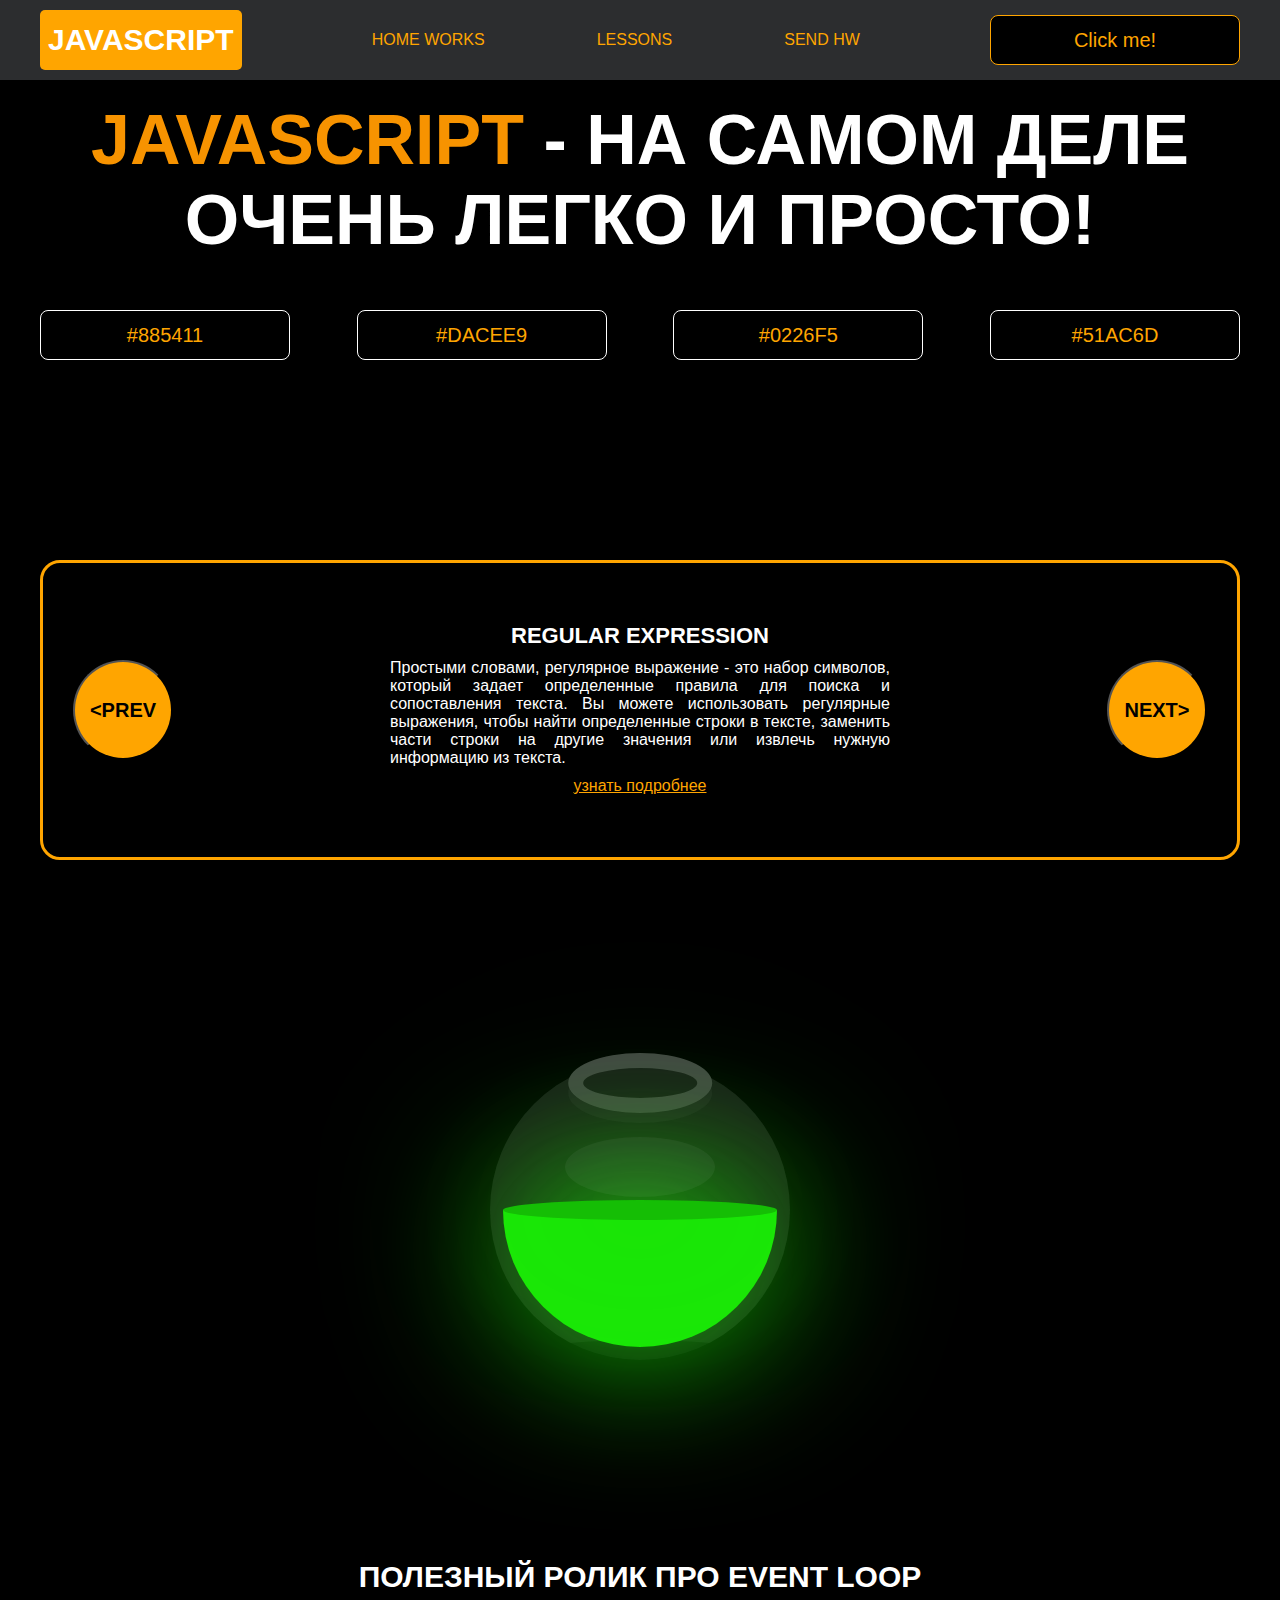
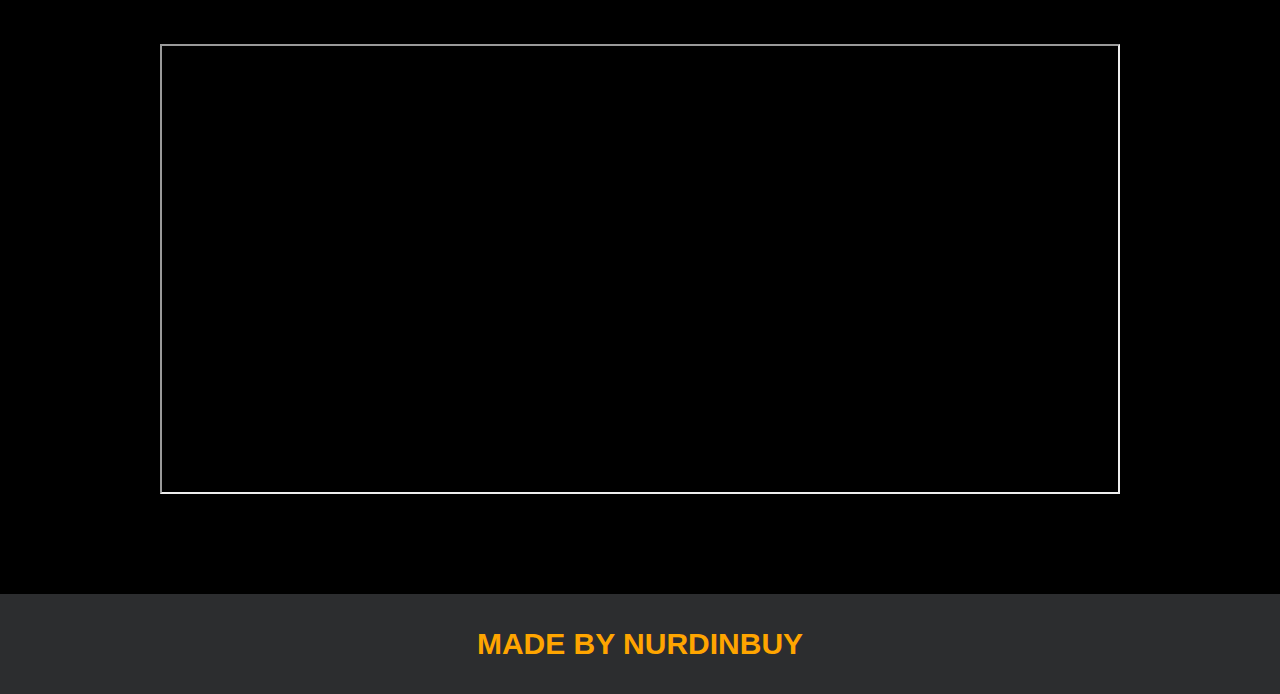
==== project/index.html @ 14c8d31e "Home work 1 2" ====
<!DOCTYPE html>
<html lang="en">
<head>
    <meta charset="UTF-8">
    <title>Java Script</title>
    <link rel="stylesheet" href="css/style.css">
    <link rel="stylesheet" href="css/core.css">
</head>
<body>

<div class="wrapper">
    <div class="header">
        <div class="container">
            <div class="inner_header">
                <a href="index.html">
                    <div class="logotype">
                        <h2>JavaScript</h2>
                    </div>
                </a>
                <ul class="menu">
                    <li class="menu_link">
                        <a href="pages/home_works.html">Home Works</a>
                    </li>
                    <li class="menu_link">
                        <a href="pages/lessons.html">Lessons</a>
                    </li>
                    <li class="menu_link">
                        <a href="http://t.me/nurdinbuy16" target="_blank">Send Hw</a>
                    </li>
                </ul>
                <button class="btn" id="btn-get">Click me!</button>
            </div>
        </div>
    </div>

    <div class="main_block">
        <div class="container">
            <div class="inner_main">
                <h1><strong id="js-color">JavaScript</strong> - на самом деле очень легко и просто!</h1>
                <div class="colors-buttons">
                    <button class="btn btn-color"></button>
                    <button class="btn btn-color"></button>
                    <button class="btn btn-color"></button>
                    <button class="btn btn-color"></button>
                </div>
            </div>
        </div>
    </div>

    <div class="slider_block">
        <div class="container">
            <div class="inner_slider">
                <div class="slider">
                    <button class="btn-slide" id="prev">&lt;prev</button>
                    <div class="slide active_slide">
                        <div class="slide_card">
                            <h3>regular expression</h3>
                            <p>Простыми словами, регулярное выражение - это набор символов, который задает определенные правила для поиска и сопоставления текста. Вы можете использовать регулярные выражения, чтобы найти определенные строки в тексте, заменить части строки на другие значения или извлечь нужную информацию из текста.</p>
                            <a href="https://developer.mozilla.org/ru/docs/Web/JavaScript/Guide/Regular_expressions" target="_blank">узнать подробнее</a>
                        </div>
                    </div>
                    <div class="slide">
                        <div class="slide_card">
                            <h3>recursion</h3>
                            <p>Простыми словами, рекурсия - это, когда функция делает повторяющиеся вызовы самой себя для решения задачи, пока не достигнет определенного условия выхода из рекурсии.</p>
                            <a href="https://learn.javascript.ru/recursion" target="_blank">узнать подробнее</a>
                        </div>
                    </div>
                    <div class="slide">
                        <div class="slide_card">
                            <h3>json</h3>
                            <p>Простыми словами, JSON - это способ представления данных в виде текста, чтобы они могли быть легко поняты и использованы различными программами. Он использует простые правила для описания объектов и массивов, а также для представления простых типов данных, таких как строки, числа, логические значения и т.д.</p>
                            <a href="https://developer.mozilla.org/ru/docs/Learn/JavaScript/Objects/JSON" target="_blank">узнать подробнее</a>
                        </div>
                    </div>
                    <div class="slide">
                        <div class="slide_card">
                            <h3>event loop</h3>
                            <p>Простыми словами, event loop похож на дежурного, который непрерывно проверяет, произошло ли какое-либо событие, и реагирует на него, когда оно происходит. Он имеет список задач, которые нужно выполнить, и он перебирает этот список событий одно за другим, обрабатывая каждое событие, когда оно наступает.</p>
                            <a href="https://highload.today/kak-ustroen-event-loop-v-javascript-parallelnaya-model-i-tsikl-sobytij/" target="_blank">узнать подробнее</a>
                        </div>
                    </div>
                    <button class="btn-slide" id="next">next&gt;</button>
                </div>
            </div>
        </div>
    </div>

    <div class="botlle">
        <div class="container">
            <div class="bottle_inner">
                <a href="pages/monster.html">
                    <div class="bowl">
                        <div class="shadow"></div>
                        <div class="liquid"></div>

                    </div>
                </a>
            </div>
        </div>
    </div>

    <div class="block_video">
        <div class="container">
            <h3>Полезный ролик про Event Loop</h3>
            <div class="inner_block_video">
                <iframe width="80%" height="450" src="https://www.youtube.com/embed/zDlg64fsQow" title="YouTube video player" frameborder="2" allow="autoplay; clipboard-write; encrypted-media; gyroscope; picture-in-picture; web-share" allowfullscreen></iframe>
            </div>
        </div>
    </div>

    <div class="footer">
        <div class="container">
            <a href="https://www.instagram.com/nurdinbuy/" target="_blank">
                <div class="inner_footer">
                    <h2>Made by NurDinBuy</h2>
                </div>
            </a>
        </div>
    </div>
</div>

<div class="modal">
    <div class="modal_dialog">
        <div class="modal_content">
            <form action="#">
                <div class="modal_close">&times;</div>
                <div class="modal_title">Мы свяжемся с вами как можно быстрее!</div>
                <input
                    required
                    placeholder="Ваше имя"
                    name="name"
                    type="text"
                    class="modal_input"
                >
                <input
                    required
                    placeholder="Ваш номер телефона"
                    name="phone"
                    type="text"
                    class="modal_input"
                >
                <button class="btn btn_dark btn_min">Перезвонить мне</button>
            </form>
        </div>
    </div>
</div>

</body>
<script src="js/main.js"></script>
<script src="js/modal.js"></script>
</html>
---- project/css/style.css ----
/* HEADER */

.header {
    height: 80px;
    background: #2c2d2f;
    display: flex;
    align-items: center;
    width: 100%;
    position: fixed;
    top: 0;
    z-index: 2;
}

.inner_header {
    height: 100%;
    display: flex;
    align-items: center;
    justify-content: space-between;
}

/* LOGOTYPE */

.logotype {
    display: flex;
    align-items: center;
    justify-content: center;
    font-size: 22px;
    height: 60px;
    width: fit-content;
    background: var(--orange);
    padding: 8px;
    color: white;
    border-radius: 5px;
    cursor: pointer;
}

/* HEADER MENU */

.menu {
    display: flex;
    justify-content: space-around;
    width: 600px;
}

.menu_link a {
    color: var(--orange);
    text-transform: uppercase;
}

.menu_link a:hover {
    text-decoration: underline;
}

/* MAIN BLOCK */

.main_block {
    padding: 100px 0;
    background: black;
}

/* BUTTONS COLOR PICKER */

.colors-buttons {
    display: flex;
    justify-content: space-between;
    margin-top: 50px;
}

.btn-color {
    border-radius: 20px;
    border-color: white !important;
}

/* FOOTER */

.footer {
    background: #2c2d2f;
    width: 100%;
}

.inner_footer {
    display: flex;
    align-items: center;
    justify-content: center;
    height: 100px;
}

.footer h2 {
    text-transform: uppercase;
    color: var(--orange);
    font-weight: 600;
}


/* SLIDER BLOCK */

.slider_block {
    padding: 100px 0;
    background: black;
}

.slider {
    position: relative;
    width: 100%;
    height: 300px;
    overflow: hidden;
    border: 3px solid var(--orange);
    border-radius: 20px;
    display: flex;
    align-items: center;
    justify-content: space-between;
    padding: 0 30px;
}

.slide {
    position: absolute;
    top: 60px;
    left: 0;
    width: 100%;
    height: 100%;
    display: none;
    transition: opacity 0.5s ease-in-out;
}

.slide_card {
    color: white;
    margin: 0 auto;
    width: 500px;
    text-align: center;
}

.slide_card h3 {
    color: white;
    text-transform: uppercase;
    font-size: 22px;
}

.slide_card p {
    font-size: 16px;
    text-align: justify;
    margin: 10px 0;
}

.slide_card a {
    color: var(--orange);
    text-decoration: underline;
}

.slide.active_slide {
    display: block;
}

/* VIDEO BLOCK */

.block_video {
    background: black;
    padding: 100px 0;
}

.inner_block_video {
    display: flex;
    justify-content: center;
    margin-top: 50px;
}

/* MODAL */

.modal {
    position: fixed;
    height: 100%;
    width: 100%;
    top: 0;
    left: 0;
    z-index: 2;
    background: rgba(0, 0, 0, 0.5);
    backdrop-filter: blur(10px);
    display: none;
}

.modal_dialog {
    max-width: 500px;
    margin: 150px auto;
}

.modal_content {
    position: relative;
    width: 100%;
    padding: 40px;
    background-color: black;
    border: 2px solid var(--orange);
    border-radius: 4px;
    max-height: 80vh;
    overflow-y: auto;
}

.modal_content form {
    display: flex;
    flex-direction: column;
    align-items: center;
}

.modal_close {
    position: absolute;
    top: 8px;
    right: 14px;
    font-size: 30px;
    color: red;
    opacity: 0.5;
    font-weight: 700;
    border: none;
    background-color: transparent;
    cursor: pointer;
}

.modal_title {
    text-align: center;
    font-size: 22px;
    text-transform: uppercase;
    color: white;
}

.modal_input, .btn_min {
    width: 100% !important;
    margin-top: 10px;
}


/*-------BOTTLE-------*/

.botlle {
    background: black;
    padding: 100px 0;
}

.bottle_inner {
    display: flex;
    justify-content: center;
    align-items: center;
}

.bowl {
    position: relative;
    width: 300px;
    height: 300px;
    background: rgba(255, 255, 255, 0.1);
    border-radius: 50%;
    border: 8px solid transparent;
    animation: animate 5s linear infinite;
    transform-origin: bottom center;
    animation-play-state: run;
}

@keyframes animate {
    0% {
        transform: rotate(0deg);
    }
    25% {
        transform: rotate(22deg);
    }
    50% {
        transform: rotate(0deg);
    }
    75% {
        transform: rotate(-22deg);
    }
    100% {
        filter: hue-rotate(360deg);
    }
}

.bowl::before {
    content: "";
    position: absolute;
    top: -15px;
    left: 50%;
    transform: translateX(-50%);
    width: 40%;
    height: 30px;
    border: 15px solid #444;
    border-radius: 50%;
    box-shadow: 0 10px #222;

}

.bowl::after {
    content: "";
    position: absolute;
    top: 35%;
    left: 50%;
    transform: translate(-50%, -50%);
    width: 150px;
    height: 60px;
    background: rgba(255, 255, 255, 0.05);
    transform-origin: center;
    animation: animatebowlshadow 5s linear infinite;
    border-radius: 50%;
    animation-play-state: running;

}


@keyframes animatebowlshadow {
    0% {
        left: 50%;
        width: 150px;
        height: 60px;
    }
    25% {
        left: 55%;
        width: 140px;
        height: 65px;
    }
    50% {
        left: 50%;
        width: 150px;
        height: 60px;
    }
    75% {
        left: 45%;
        width: 140px;
        height: 65px;
    }
    100% {


    }
}


.liquid {
    position: absolute;
    top: 50%;
    left: 5px;
    right: 5px;
    bottom: 5px;
    background: #1ae907;
    border-bottom-left-radius: 150px;
    border-bottom-right-radius: 150px;
    filter: drop-shadow(0 0 80px #1ae907);
    transform-origin: top center;
    animation: animateliquid 5s linear infinite;
    animation-play-state: running;
}

@keyframes animateliquid {
    0% {
        transform: rotate(0deg);
    }
    25% {
        transform: rotate(-22deg);
    }
    30% {
        transform: rotate(-23deg);
    }
    50% {
        transform: rotate(0deg);
    }
    75% {
        transform: rotate(22deg);
    }
    80% {
        transform: rotate(23deg);
    }
    100% {
        transform: rotate(0deg);
    }


}

.liquid::before {
    content: "";
    position: absolute;
    top: -10px;
    width: 100%;
    height: 20px;
    background: #15be05;
    border-radius: 50%;
    filter: drop-shadow(0 0 80px #15be05);
}

.shadow {
    position: absolute;
    top: calc(50% + 150px);
    left: 50%;
    transform: translate(-50%, -50%);
    width: 260px;
    height: 40px;
    background: rgba(0, 0, 0, 0.5);
    border-radius: 50%;
    animation: animateshadow 5s linear infinite;
    animation-play-state: running;

}

@keyframes animateshadow {
    0% {
        left: 50%;
        width: 260px;
        height: 40px;
        top: calc(50% + 150px);

    }

    25% {
        left: 55%;
        width: 265px;
        height: 30px;
        top: calc(50% + 130px);

    }
    50% {
        left: 50%;
        width: 260px;
        height: 40px;
        top: calc(50% + 150px);

    }
    75% {
        left: 45%;
        width: 265px;
        height: 30px;
        top: calc(50% + 130px);

    }
    100% {
    }
}
---- project/css/core.css ----
* {
    margin: 0;
    padding: 0;
    box-sizing: border-box;
}

.container {
    width: 1200px;
    margin: 0 auto;
}

body {
    font-family: "Britannic Bold", sans-serif;
    background: #c2d0d0;
}

.btn {
    width: 250px;
    height: 50px;
    font-size: 20px;
    cursor: pointer;
    border: 1px solid var(--orange);
    background: black;
    color: var(--orange);
    border-radius: 8px;
}

.btn:hover {
    background: #414349;
}

.btn:active {
    background: #56585D;
    border: 2px solid var(--orange);
}

a {
    text-decoration: none;
}

li {
    list-style: none;
}

h1 {
    text-align: center;
    font-size: 70px;
    color: white;
    margin: 0 auto;
    text-transform: uppercase;
    font-weight: 600;
}

h2 {
    text-align: center;
    font-size: 30px;
    color: white;
    margin: 0 auto;
    text-transform: uppercase;
    font-weight: 600;
}

h3 {
    text-align: center;
    font-size: 30px;
    color: white;
    margin: 0 auto;
    text-transform: uppercase;
    font-weight: 600;
}

h4 {
    font-size: 24px;
    color: white;
    text-transform: uppercase;
    font-weight: 600;
}

strong {
    color: #F79300;
}

label {
    font-size: 24px;
    color: var(--orange);
}

input {
    width: 350px;
    height: 50px;
    font-size: 20px;
    padding-left: 5px;
    color: var(--orange);
    background: black;
    border: 2px solid var(--orange);
}

.checker {
    color: white;
    font-size: 30px;
}

.btn-slide {
    display: block;
    width: 100px;
    height: 100px;
    background: var(--orange);
    color: black;
    font-size: 20px;
    text-transform: uppercase;
    border-radius: 50%;
    font-weight: 800;
    z-index: 1;
}

.btn-slide:hover {
    background: #b68733 !important;
    cursor: pointer;
    color: white;
}

:root {
    --orange: orange;
    --black: black;
}
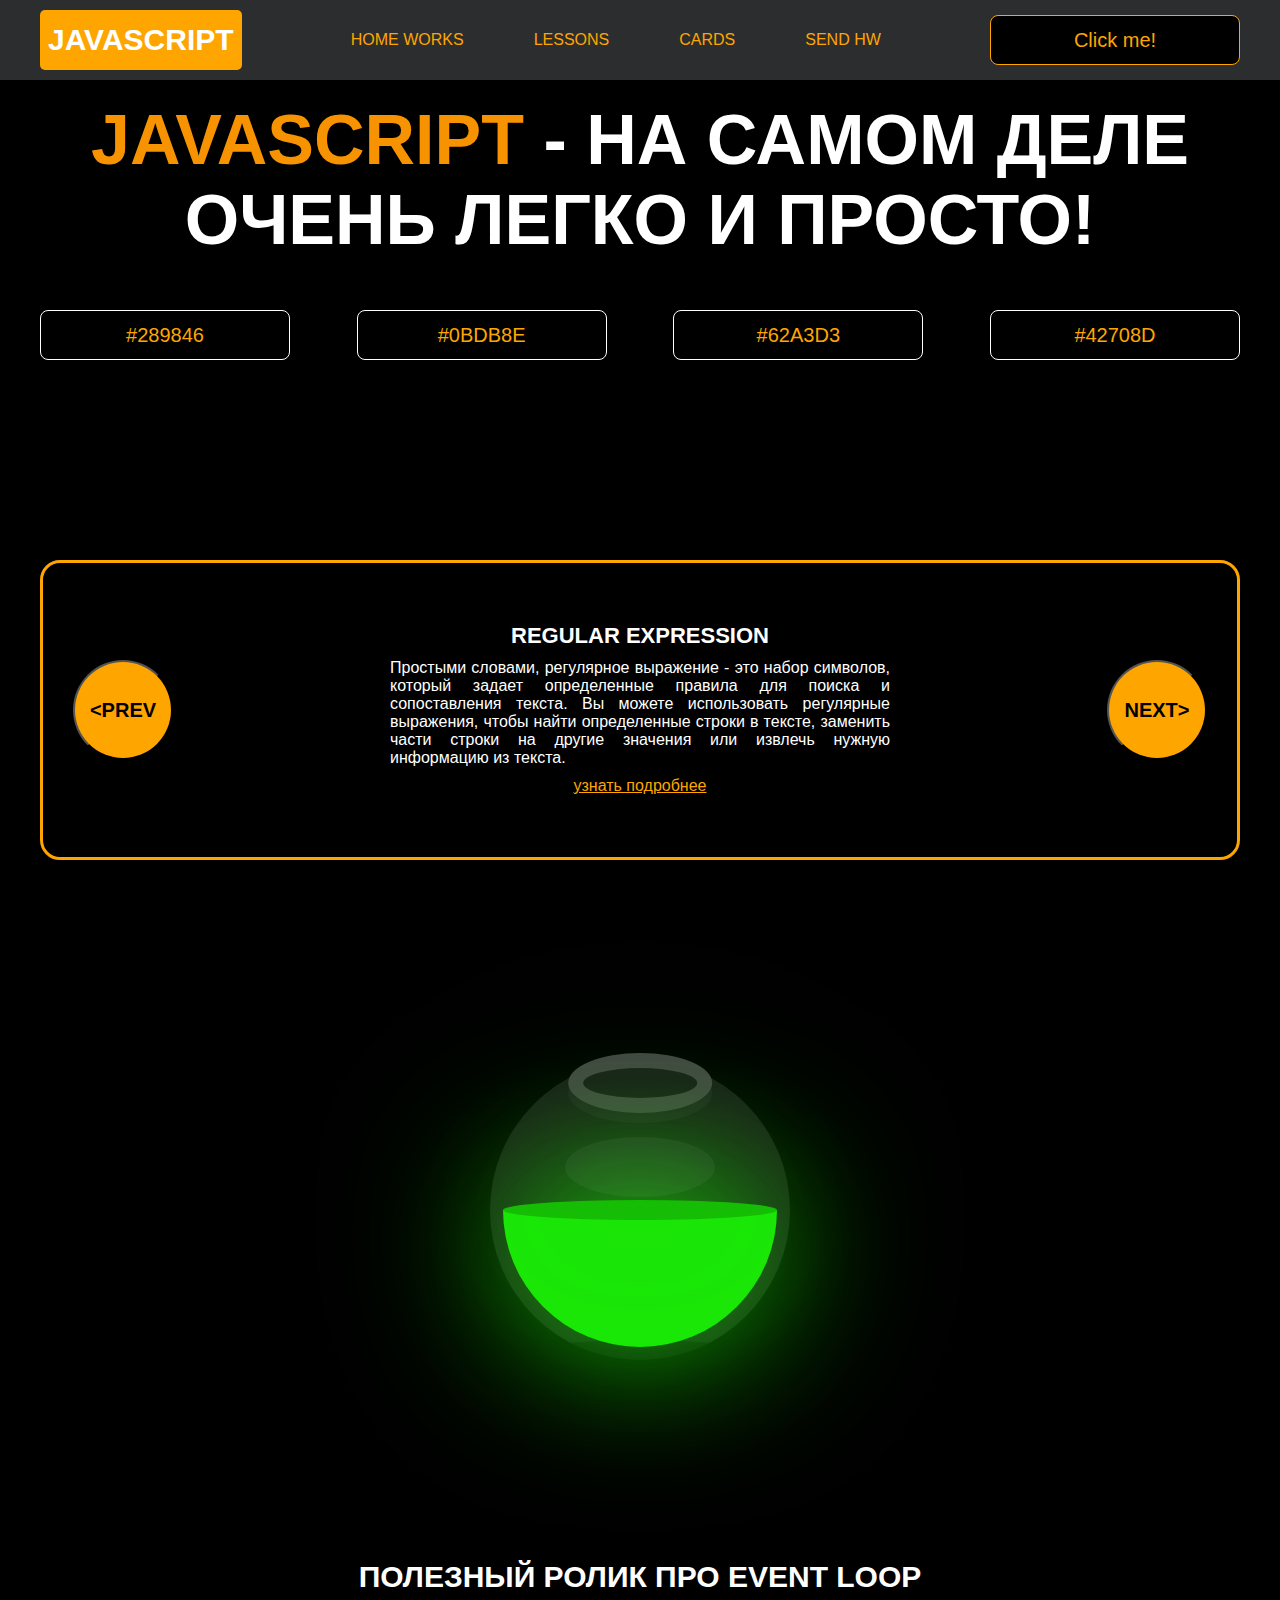
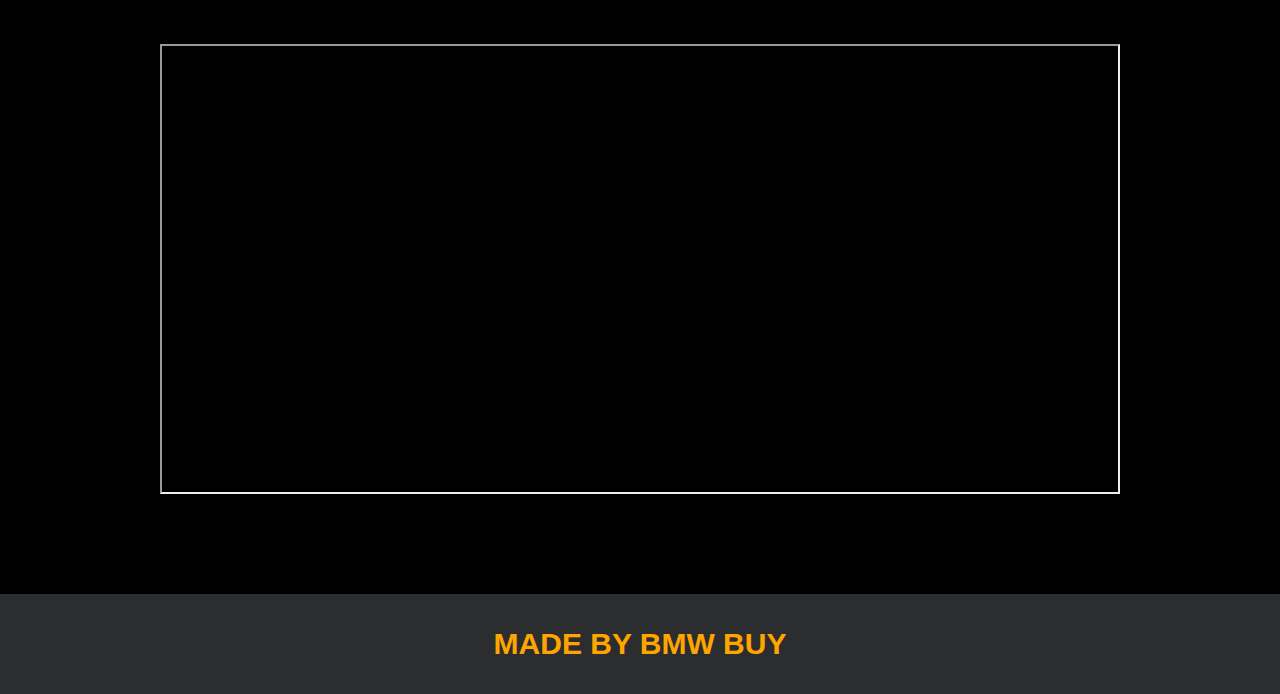
==== commit 9d2045ec: "добавление слайда cards" ====
--- a/project/index.html
+++ b/project/index.html
@@ -25,7 +25,10 @@
                         <a href="pages/lessons.html">Lessons</a>
                     </li>
                     <li class="menu_link">
-                        <a href="http://t.me/nurdinbuy16" target="_blank">Send Hw</a>
+                        <a href="pages/cards.html">Cards</a>
+                    </li>
+                    <li class="menu_link">
+                        <a href="https://www.bmw.com/en/index.html" target="_blank">Send Hw</a>
                     </li>
                 </ul>
                 <button class="btn" id="btn-get">Click me!</button>
@@ -111,15 +114,14 @@
 
     <div class="footer">
         <div class="container">
-            <a href="https://www.instagram.com/nurdinbuy/" target="_blank">
+            <a href="https://www.bmw.com/en/index.html" target="_blank">
                 <div class="inner_footer">
-                    <h2>Made by NurDinBuy</h2>
+                    <h2>Made by BMW Buy</h2>
                 </div>
             </a>
         </div>
     </div>
 </div>
-
 <div class="modal">
     <div class="modal_dialog">
         <div class="modal_content">
